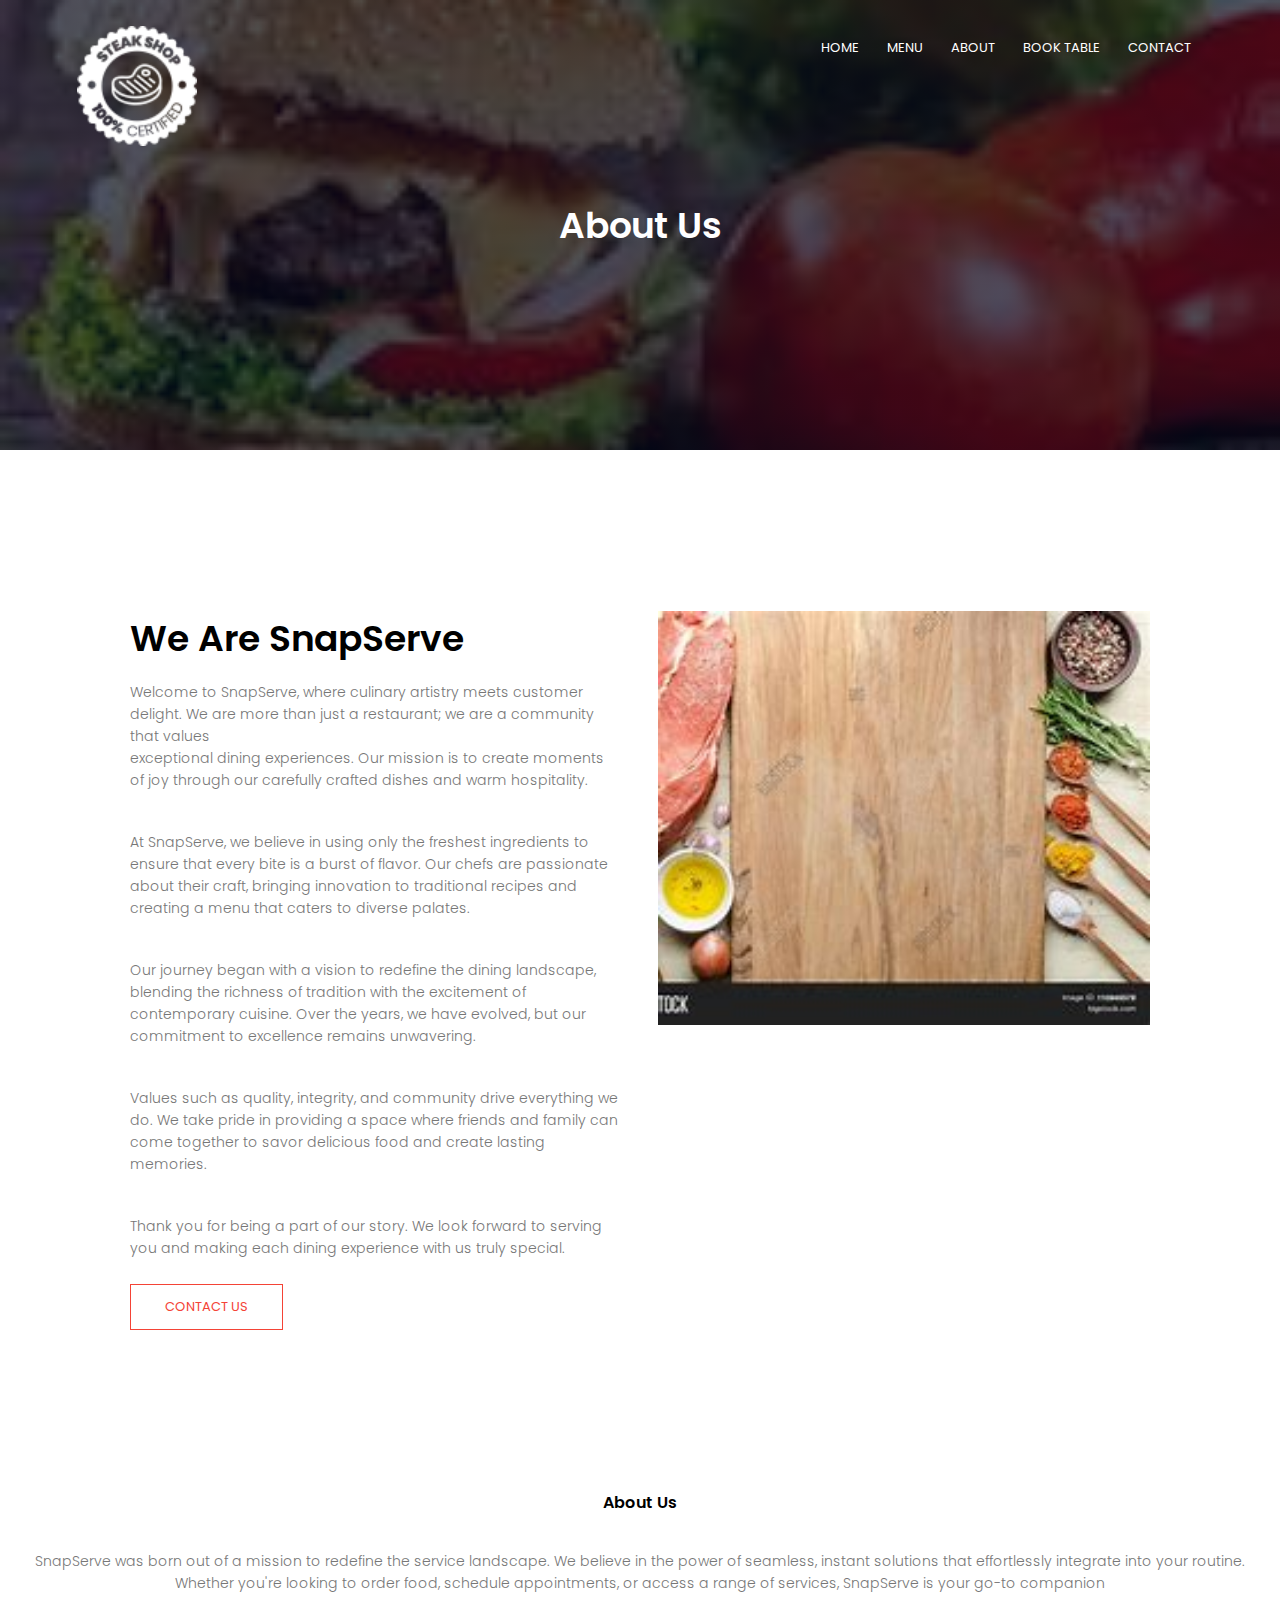
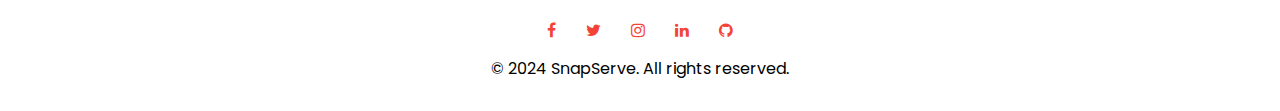
==== about.html @ 0df87a7c "Add files via upload" ====
<!DOCTYPE html>
<html>
<head>
    <meta name="viewport" content="with=device-width, initial-scale=1.0">
    <title>SnapServe</title>
    <link rel="stylesheet" href="style.css">
    <link rel="preconnect" href="https://fonts.googleapis.com">
    <link rel="preconnect" href="https://fonts.gstatic.com" crossorigin>
    <link href="https://fonts.googleapis.com/css2?family=Poppins:ital,wght@0,100;0,300;0,400;0,600;0,700;1,100&display=swap" rel="stylesheet">
<link rel="stylesheet" href="https://stackpath.bootstrapcdn.com/font-awesome/4.7.0/css/font-awesome.min.css">
</head>
<body>
<section class="sub-header">
    <nav>
        <a href="index.html"><img src="images/logo1.png"></a>
        <div class="nav-links" id="navLinks">
            <i class="fa fa-times" onclick="hideMenu"></i>
            <ul>
                <li><a href="index.html">HOME</a></li>
                <li><a href="menu.html">MENU</a></li>
                <li><a href="about.html">ABOUT</a></li>
                <li><a href="book.html">BOOK TABLE</a></li>
                <li><a href="contact.html">CONTACT</a></li>
            </ul>
        </div>
        <i class="fa fa-bars" onclick="showMenu"></i>
    </nav>
    <h1>About Us</h1>
</section>

<!---------- about us content ---------->

<section class="about-us">

    <div class="row">
        <div class="about-col">
            <h1>We Are SnapServe</h1>
            <p>Welcome to SnapServe, where culinary artistry meets customer delight. We are more than just a restaurant; we are a community that values<br>exceptional dining experiences. Our mission is to create moments of joy through our carefully crafted dishes and warm hospitality.</p>
            <p>At SnapServe, we believe in using only the freshest ingredients to ensure that every bite is a burst of flavor. Our chefs are passionate about their craft, bringing innovation to traditional recipes and creating a menu that caters to diverse palates.</p>
            <p>Our journey began with a vision to redefine the dining landscape, blending the richness of tradition with the excitement of contemporary cuisine. Over the years, we have evolved, but our commitment to excellence remains unwavering.</p>
            <p>Values such as quality, integrity, and community drive everything we do. We take pride in providing a space where friends and family can come together to savor delicious food and create lasting memories.</p>
            <p>Thank you for being a part of our story. We look forward to serving you and making each dining experience with us truly special.</p>
            <a href="contact.html" class="hero-btn red-btn">CONTACT US</a>
        </div>
        <div class="about-col">
            <img src="images/a4.jpeg">
        </div>
    </div>

</section>


<!-------Footer------->

<section class="footer">
    <h4>About Us</h4>
        <p>SnapServe was born out of a mission to redefine the service landscape. We believe in the power of seamless, instant solutions that effortlessly integrate into your routine.<br>Whether you're looking to order food, schedule appointments, or access a range of services, SnapServe is your go-to companion</p>
        <div class="icons">
            <i class="fa fa-facebook"></i>
            <i class="fa fa-twitter"></i>
            <i class="fa fa-instagram"></i>
            <i class="fa fa-linkedin"></i>
            <i class="fa fa-github"></i>
        </div>
        &copy; 2024 SnapServe. All rights reserved.
</section>


<!--------JavaScript for Toggle Menu-------->
<script>

    var navLinks = document.getElementById("navLinks");
    function showMenu(){
        navLinks.style.right = "0";
    }
    function hideMenu(){
        navLinks.style.right = "-200px";
    }

</script>

</body>
</html>
---- style.css ----
*{
    margin: 0;
    padding: 0;
    font-family: "Poppins", sans-serif;
}
.header{
    min-height: 100vh;
    width: 100%;
    background-image: linear-gradient(rgba(4,9,30,0.7),rgba(4,9,30,0.7)),url(images/b1.jpeg);
    background-position: center;
    background-size: cover;
    position: relative;
}
nav{
    display: flex;
    padding: 2% 6%;
    justify-content: space-between;
    align-items: ce;
}
nav img{
    width: 150%;
}
.nav-links{
    flex: 1;
    text-align: right;
}
.nav-links ul li{
    list-style: none;
    display: inline-block;
    padding: 8px 12px;
    position: relative;
}
.nav-links ul li a{
    color: #fff;
    text-decoration: none;
    font-size: 13px;
}
.nav-links ul li::after{
    content: '';
    width: 0%;
    height: 2px;
    background: #f44336;
    display: block;
    margin: auto;
    transition: 0.5s;
}
.nav-links ul li:hover::after{
    width: 100%;
}
.text-box{
    width: 90%;
    color: #fff;
    position: absolute;
    top: 50%;
    left: 50%;
    transform: translate(-50%,-50%);
    text-align: center;
}
.text-box h1{
    font-size: 62px;
}
.text-box p{
    margin: 10px 0 40px;
    font-size: 14px;
    color: #fff;
}
.hero-btn{
    display: inline-block;
    text-decoration: none;
    color: #fff;
    border: 1px solid #fff;
    padding: 12px 34px;
    font-size: 13px;
    background: transparent;
    position: relative;
    cursor: pointer;
}
.hero-btn:hover{
    border: 1px solid #f44336;
    background: #f44336;
    transition: 1s;
}

nav .fa{
    display: none;
}

@media(max-width: 700px){
    .text-box h1{
        font-size: 20px;
    }
    .nav-links ul li{
        display: block;
    }
    .nav-links{
        position: fixed;
        background: #f44336;
        height: 100vh;
        width: 200px;
        top: 0;
        right: -200px;
        text-align: left;
        z-index: 2;
        transition: 1s;
    }
    nav .fa{
        display: block;
        color: #fff;
        margin: 10px;
        font-size: 22px;
        cursor: pointer;
    }
    .nav-links ul{
        padding: 30px;
    }

}

/*------ features -------*/

.features{
    width: 80%;
    margin: auto;
    text-align: center;
    padding-top: 100px;
}
h1{
    font-size: 36px;
    font-weight: 600;
}
p{
    color: #777;
    font-size: 14px;
    font-weight: 300;
    line-height: 22px;
    padding: 10px;
}

.row{
    margin-top: 5%;
    display: flex;
    justify-content: space-between;
}
.features-col{
    flex-basis: 31%;
    background: #fff3f3;
    border-radius: 10px;
    margin-bottom: 5%;
    padding: 20px 12px;
    box-sizing: border-box;
}
h3{
    text-align: center;
    font-weight: 600;
    margin: 10px 0;
}
.features-col:hover{
    box-shadow: 0 0 20px 0px rgba(0,0,0,0.2);
}
@media(max-width: 700px){
    .row{
        flex-direction: column;
    }
}

/*-------- About Section ------*/

.about{
    width: 80%;
    margin: auto;
    text-align: center;
    padding-top: 50px;
}
.about-col{
    flex-basis: 32%;
    border-radius: 10px;
    margin-bottom: 30px;
    position: relative;
    overflow: hidden;
}
.about-col img{
    width: 100%;
    display: block;
}
.layer{
    background: transparent;
    height: 100%;
    width: 100%;
    position: absolute;
    top: 0;
    left: 0;
    transition: 0.5s;
}
.layer:hover{
    background: rgba(163, 136, 136, 0.7);
}
.layer h3{
    width: 100%;
    font-weight: 500;
    color: #fff;
    font-size: 26px;
    bottom: 0;
    left: 50%;
    transform: translateX(-50%);
    position: absolute;
    opacity: 0;
    transition: 0.5s;
}
.layer:hover h3{
    bottom: 49%;
    opacity: 1;
}
.red-btn{
    border: 1px solid #f44336;
    background: transparent;
    color: #f44336;
}
.red-btn:hover{
    color: #fff;
}

/*------- developer --------*/

.developer{
    width: 80%;
    margin: auto;
    text-align: center;
    padding-top: 100px;
}
.developer-col{
    flex-basis: 31%;
    border-radius: 10px;
    margin-bottom: 5%;
    text-align: left;
}
.developer-col img{
    width: 100%;
    border-radius: 10px;
}
.features-col p{
    padding: 0;
}
.features-col h3{
    margin-top: 16px;
    margin-bottom: 15px;
    text-align: left;
}

/*-----------video---------*/
.video{
    width: 80%;
    margin: auto;
    text-align: center;
    padding-top: 100px;
}


/*--------footer--------*/

.footer{
    width: 100%;
    text-align: center;
    padding: 30px 0;
}
.footer h4{
    margin-bottom: 25px;
    margin-top: 20px;
    font-weight: 600;
}
.icons .fa{
    color: #f44336;
    margin: 0 13px;
    cursor: pointer;
    padding: 18px 0;
}

/*---------- abount us page-----------*/

.sub-header{
    height: 50vh;
    width: 100%;
    background-image: linear-gradient(rgba(4,9,30,0.7),rgba(4,9,30,0.7)),url(images/d1.jpeg);
    background-position: center;
    background-size: cover;
    text-align: center;
    color: #fff;
}
.sub-header h1{
    margin-top: 20PX;
}
.about-us{
    width: 80%;
    margin: auto;
    padding-top: 80px;
    padding-bottom: 50px;
}
.about-col{
    flex-basis: 48%;
    padding: 30px 2px;
}
.about-col img{
    width: 100%;
}
.about-us h1{
    padding-top: 0;
}
.about-col p{
    padding: 15px 0 25px;
}
.red-btn{
    border: 1px solid #f44336;
    background: transparent;
    color: #f44336;
}
.red-btn:hover{
    color: #fff;
}

/*---------- contact us page ----------*/

.location{
    width: 80%;
    margin: auto;
    padding: 80px 0;
}
.location iframe{
    width: 100%;
}
.contact-us{
    width: 80%;
    margin: auto;
}
.contact-col{
    flex-basis: 48%;
    margin-bottom: 30px;
}
.contact-col div{
    display: flex;
    align-items: center;
    margin-bottom: 40px;
}
.contact-col div .fa{
    font-size: 28px;
    color: #f44336;
    margin: 10px;
    margin-right: 30px;
}
.contact-col div p{
    padding: 0;
}
.contact-col div h5{
    font-size: 20px;
    margin-bottom: 5px;
    color: #555;
    font-weight: 400;
}
.contact-col input, .contact-col textarea{
    width: 100%;
    padding: 15px;
    margin-bottom: 17px;
    outline: none;
    border: 1px solid #ccc;
    box-sizing: border-box;
}
.input,
select {
  width: 100%;
  padding: 15px;
  margin-bottom: 17px;
  border: 1px solid #ccc;
  box-sizing: border-box;
}
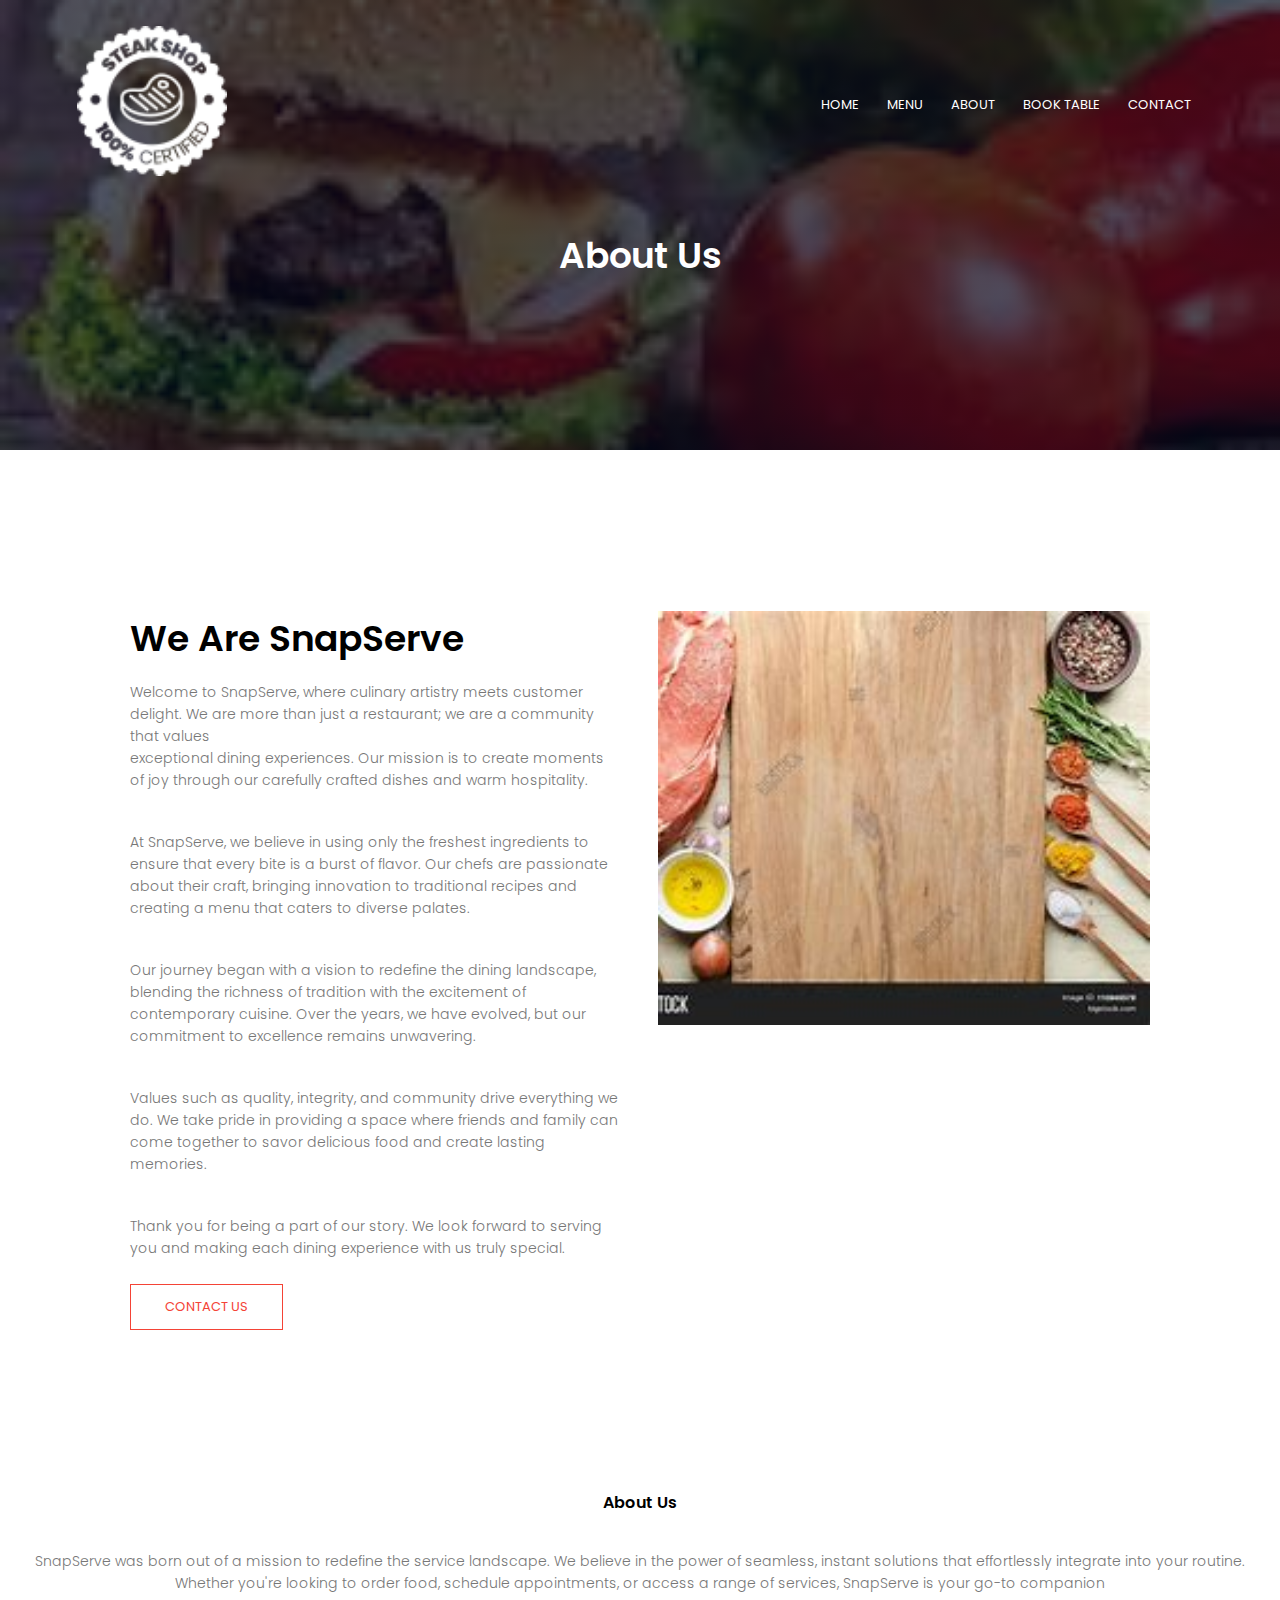
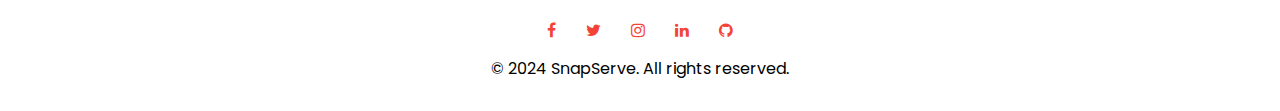
==== commit bd1f6ace: "Update about.html" ====
--- a/about.html
+++ b/about.html
@@ -14,7 +14,7 @@
     <nav>
         <a href="index.html"><img src="images/logo1.png"></a>
         <div class="nav-links" id="navLinks">
-            <i class="fa fa-times" onclick="hideMenu"></i>
+            <i class="fa fa-times" onclick="hideMenu()"></i>
             <ul>
                 <li><a href="index.html">HOME</a></li>
                 <li><a href="menu.html">MENU</a></li>
@@ -23,7 +23,7 @@
                 <li><a href="contact.html">CONTACT</a></li>
             </ul>
         </div>
-        <i class="fa fa-bars" onclick="showMenu"></i>
+        <i class="fa fa-bars" onclick="showMenu()"></i>
     </nav>
     <h1>About Us</h1>
 </section>
@@ -80,4 +80,4 @@
 </script>
 
 </body>
-</html>+</html>
--- a/style.css
+++ b/style.css
@@ -15,10 +15,10 @@
     display: flex;
     padding: 2% 6%;
     justify-content: space-between;
-    align-items: ce;
+    align-items: center;
 }
 nav img{
-    width: 150%;
+    width: 150px;
 }
 .nav-links{
     flex: 1;
@@ -369,4 +369,4 @@
   margin-bottom: 17px;
   border: 1px solid #ccc;
   box-sizing: border-box;
-}+}
